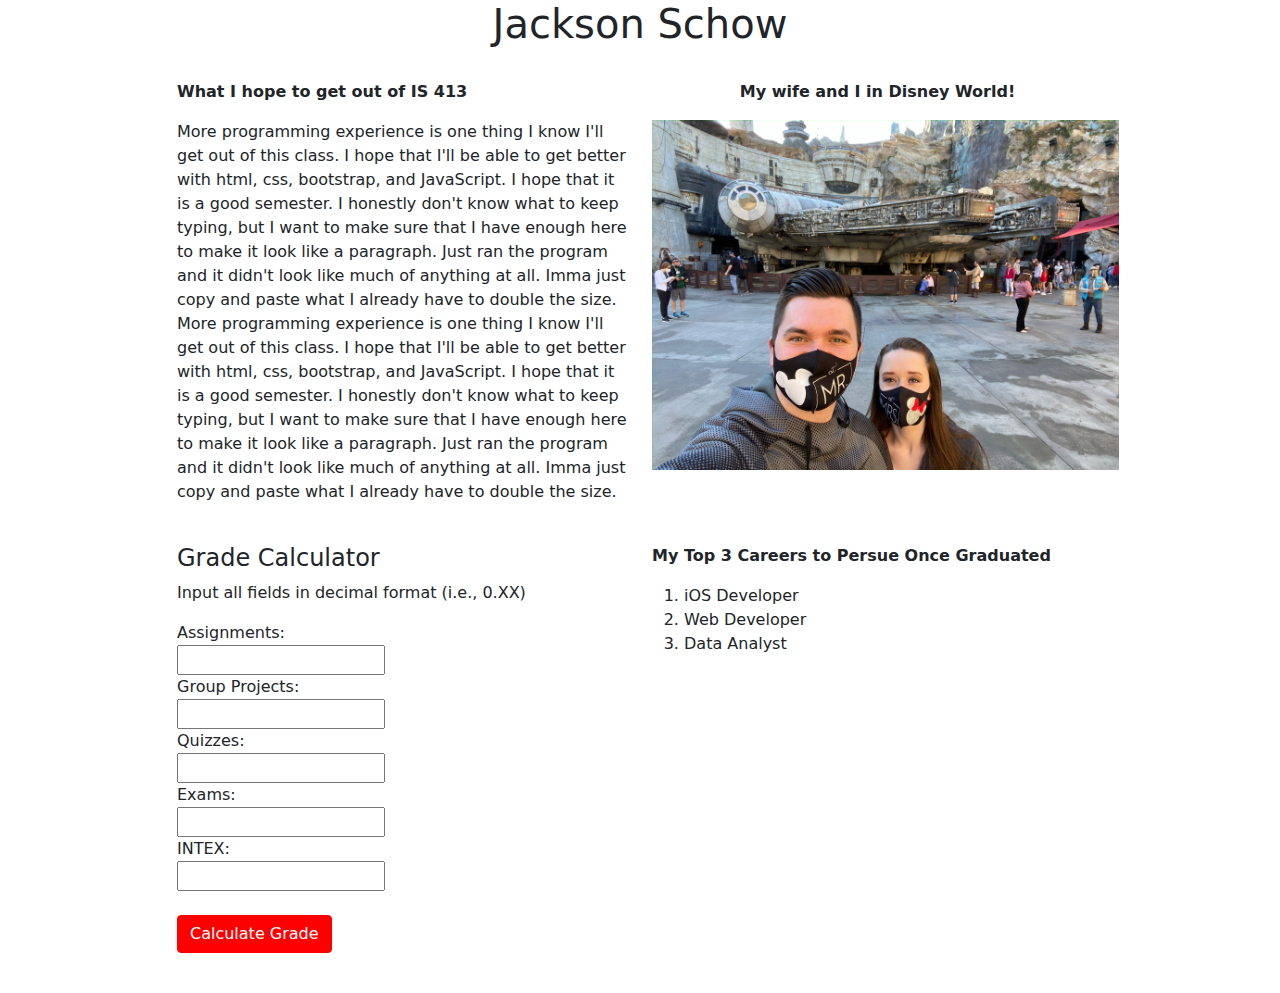
==== Mission2/wwwroot/index.html @ 1bf26077 "First commit" ====
﻿<!DOCTYPE html>
<html>
<head>
    <meta charset="utf-8" />
    <!--webpage title-->
    <title>Mission 2</title>
    <!--link bootstrap-->
    <link href="lib/bootstrap/css/bootstrap.min.css" rel="stylesheet" />
    <!--linking my style sheet-->
    <link href="css/MyStyles.css" rel="stylesheet" type="text/css" />

    <!--add an icon-->
    <link rel="icon" href="img/website_icon.png" type="image/x-icon" />
</head>
<body>
    <div class="container">
        <div class="row">
            <div class="col-3"></div>
            <div class="col-6 center-container">
                <!--header with my preferred name-->
                <h1>Jackson Schow</h1>
            </div>
            <div class="col-3"></div>
        </div>
        <br />
        <div class="row">
            <div class="col-1"></div>
            <div class="col-5">
                <!--paragraph on what I hope to get out of IS 413-->
                <p><b>What I hope to get out of IS 413</b></p>
                <p>
                    More programming experience is one thing I know I'll get out of this class. I hope that I'll be able to get better with html,
                    css, bootstrap, and JavaScript. I hope that it is a good semester. I honestly don't know what to keep typing, but I want to
                    make sure that I have enough here to make it look like a paragraph. Just ran the program and it didn't look like much of anything at all.
                    Imma just copy and paste what I already have to double the size. More programming experience is one thing I know I'll get out of this class.
                    I hope that I'll be able to get better with html,
                    css, bootstrap, and JavaScript. I hope that it is a good semester. I honestly don't know what to keep typing, but I want to
                    make sure that I have enough here to make it look like a paragraph. Just ran the program and it didn't look like much of anything at all.
                    Imma just copy and paste what I already have to double the size.
                </p>
            </div>
            <div class="col-5 center-container">
                <p><b>My wife and I in Disney World!</b></p>
                <img id="disneyworld" src="img/DisneyWorld.jpeg" />
            </div>
            <div class="col-1"></div>
        </div>
        <br />
        <div class="row">
            <div class="col-1"></div>
            <div class="col-5">
                <!--grade calculator to calculate a student's grade in IS 413-->
                <h4>Grade Calculator</h4>
                <p>Input all fields in decimal format (i.e., 0.XX)</p>
                <form class="form">
                    <label for="assignments">Assignments:</label><br />
                    <input type="text" id="assignments" name="assignments" />
                    <br />
                    <label for="projects">Group Projects:</label><br />
                    <input type="text" id="projects" name="projects" />
                    <br />
                    <label for="quizzes">Quizzes:</label><br />
                    <input type="text" id="quizzes" name="quizzes" />
                    <br />
                    <label for="exams">Exams:</label><br />
                    <input type="text" id="exams" name="exams" />
                    <br />
                    <label for="intex">INTEX:</label><br />
                    <input type="text" id="intex" name="intex" />
                    <br /><br />
                    <button type="button" class="btn btn-primary" id="button">Calculate Grade</button>
                </form>
                <br />
                <p id="percent_output"></p>
                <p id="grade_output"></p>
            </div>
            <div class="col-5">
                <!--list of my top 3 jobs I am most interested in persuing after graduation-->
                <p><b>My Top 3 Careers to Persue Once Graduated</b></p>
                <ol>
                    <li>iOS Developer</li>
                    <li>Web Developer</li>
                    <li>Data Analyst</li>
                </ol>
            </div>
            <div class="col-1"></div>
        </div>
    </div>

    <!--bringing in the bootstrap JavaScript, the jQuery min file, and my JavaScript-->
    <script src="lib/bootstrap/js/bootstrap.min.js"></script>
    <script src="lib/jquery/jquery-3.6.0.min.js"></script>
    <script src="js/MyScripts.js"></script>
</body>
</html>
---- Mission2/wwwroot/css/MyStyles.css ----
﻿img {
    height: 350px;
}

/*override a bootstrap element*/
.btn, .btn-primary {
    background-color:red !important;
    border-color:red !important;
}

.center-container {
    text-align: center;
    display: block;
}
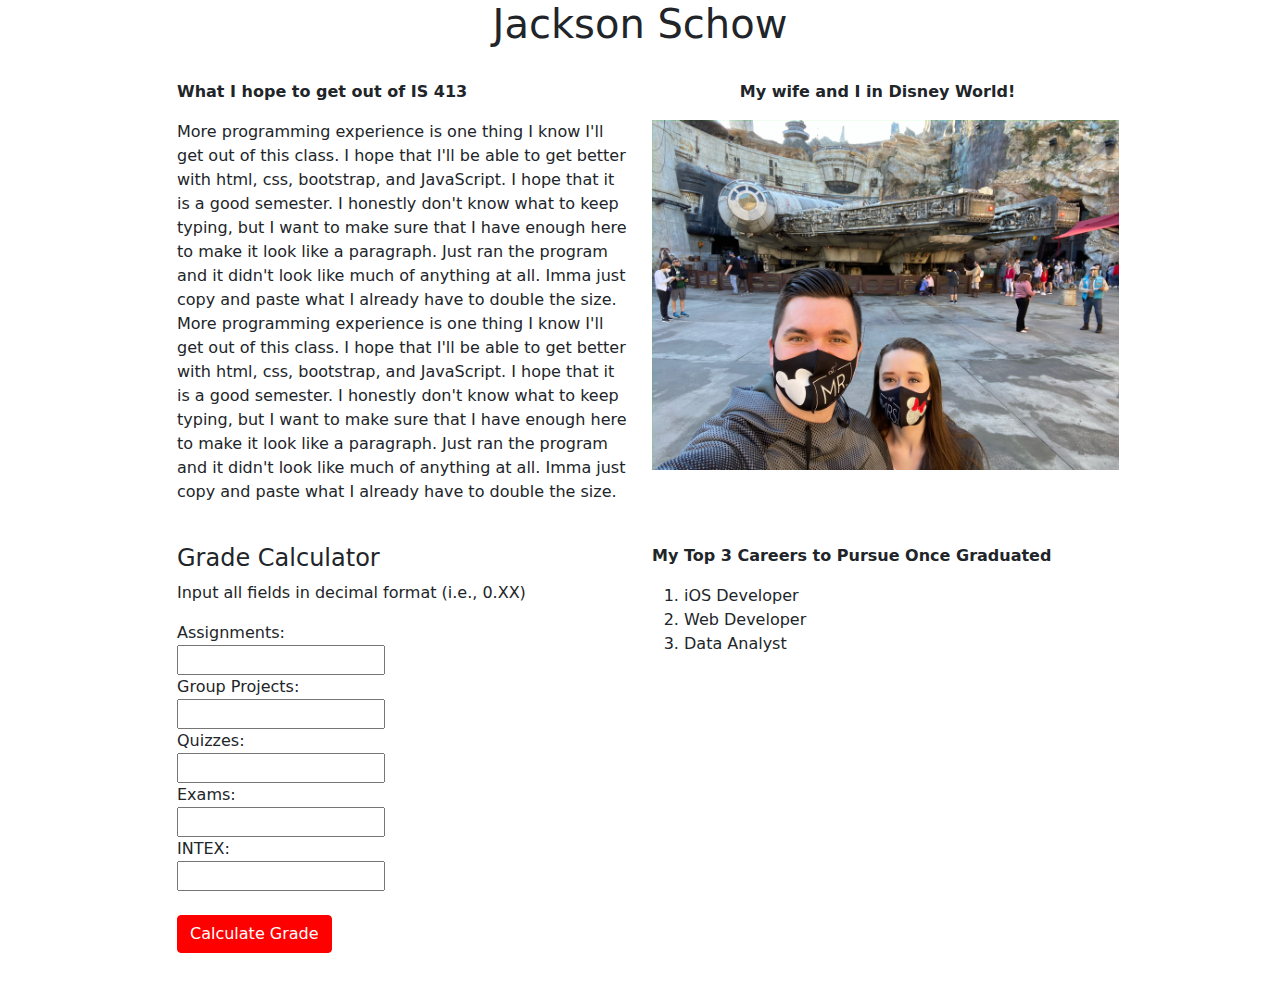
==== commit 4740c0cb: "Typo fix" ====
--- a/Mission2/wwwroot/index.html
+++ b/Mission2/wwwroot/index.html
@@ -76,7 +76,7 @@
             </div>
             <div class="col-5">
                 <!--list of my top 3 jobs I am most interested in persuing after graduation-->
-                <p><b>My Top 3 Careers to Persue Once Graduated</b></p>
+                <p><b>My Top 3 Careers to Pursue Once Graduated</b></p>
                 <ol>
                     <li>iOS Developer</li>
                     <li>Web Developer</li>
